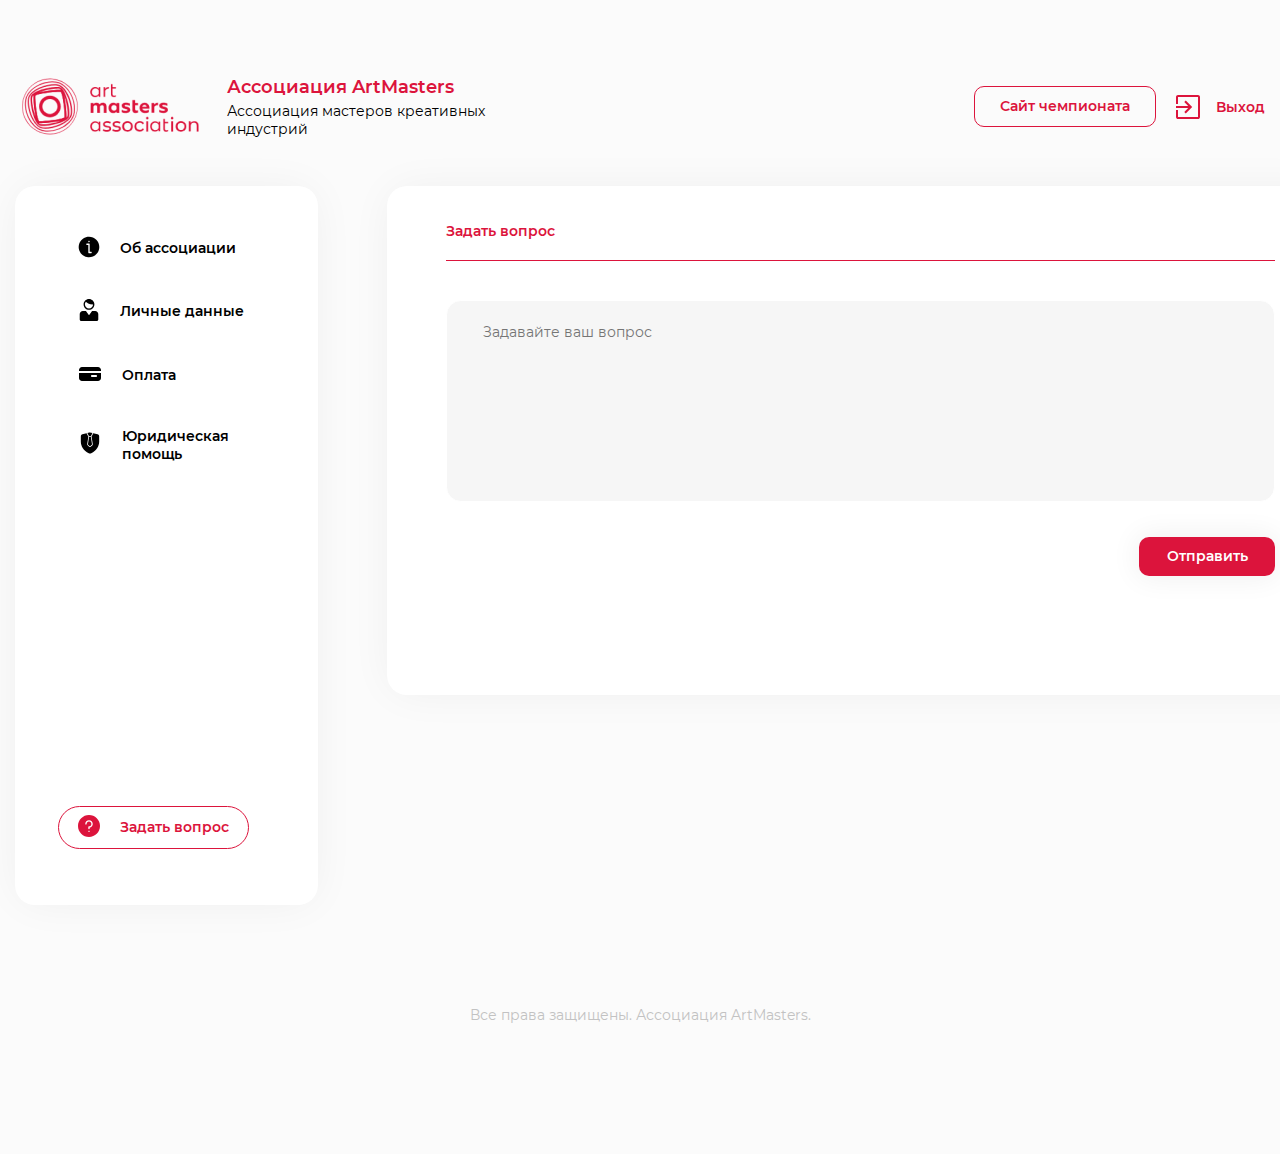
==== feedback.html @ f69dcb5d "init" ====
<!DOCTYPE html>
<html lang="en">

<head>
    <meta charset="UTF-8">
    <meta name="viewport" content="width=device-width, initial-scale=1.0">
    <title>Ассоциация ArtMasters | Задать вопрос</title>
    <link rel="stylesheet" href="./styles/style.css">
</head>

<body>
    <header class="header">
        <div class="wrapper header__wrapper">
            <img src="./assets/img/logo.png" alt="
                    Ассоциация ArtMasters" class="logo header__logo">
            <div class="header__right-group">
                <hgroup class="hgroup">
                    <h1 class="hgroup__heading">
                        Ассоциация ArtMasters
                    </h1>
                    <h2 class="hgroup__subheading">
                        Ассоциация мастеров креативных индустрий
                    </h2>
                </hgroup>
                <a href="#" class="link-btn header__link-btn">
                    Сайт чемпионата
                </a>
                <div class="header__sign-out-link">
                    <svg width="32" height="32" viewBox="0 0 32 32" fill="none" xmlns="http://www.w3.org/2000/svg">
                        <path
                            d="M6 28.0003C5.46667 28.0003 5 27.8003 4.6 27.4003C4.2 27.0003 4 26.5336 4 26.0003V19.0003H6V26.0003H26V5.93359H6V13.0003H4V5.93359C4 5.40026 4.2 4.93359 4.6 4.53359C5 4.13359 5.46667 3.93359 6 3.93359H26C26.5333 3.93359 27 4.13359 27.4 4.53359C27.8 4.93359 28 5.40026 28 5.93359V26.0003C28 26.5336 27.8 27.0003 27.4 27.4003C27 27.8003 26.5333 28.0003 26 28.0003H6ZM13.7667 22.4336L12.2667 20.9336L16.2 17.0003H4V15.0003H16.2L12.2667 11.0669L13.7667 9.56693L20.2 16.0003L13.7667 22.4336Z"
                            fill="#DC143C" />
                    </svg>
                    <a href="#" class="header__link">
                        Выход
                    </a>
                </div>
            </div>
        </div>
    </header>
    <main class="main">
        <div class="wrapper main__wrapper">
            <section class="sidebar">
                <nav class="sidebar__nav">
                    <ul class="sidebar__nav-list">
                        <li class="sidebar__nav-list-item">
                            <div class="sidebar__nav-list-item-icon">
                                <svg width="22" height="22" viewBox="0 0 22 22" fill="none"
                                    xmlns="http://www.w3.org/2000/svg">
                                    <g clip-path="url(#clip0_0_74)">
                                        <path
                                            d="M11 0.6875C8.96038 0.6875 6.96656 1.29232 5.27068 2.42547C3.5748 3.55862 2.25302 5.16921 1.47249 7.05358C0.691965 8.93794 0.487743 11.0114 0.885653 13.0119C1.28356 15.0123 2.26573 16.8498 3.70796 18.292C5.15019 19.7343 6.9877 20.7164 8.98813 21.1143C10.9886 21.5123 13.0621 21.308 14.9464 20.5275C16.8308 19.747 18.4414 18.4252 19.5745 16.7293C20.7077 15.0334 21.3125 13.0396 21.3125 11C21.3094 8.2659 20.2219 5.64468 18.2886 3.71138C16.3553 1.77808 13.7341 0.690593 11 0.6875ZM11 4.8125C11.136 4.8125 11.2689 4.85282 11.382 4.92836C11.495 5.00391 11.5831 5.11128 11.6352 5.23691C11.6872 5.36253 11.7008 5.50076 11.6743 5.63412C11.6478 5.76749 11.5823 5.88999 11.4861 5.98614C11.39 6.08228 11.2675 6.14776 11.1341 6.17429C11.0008 6.20082 10.8625 6.1872 10.7369 6.13517C10.6113 6.08313 10.5039 5.99501 10.4284 5.88195C10.3528 5.7689 10.3125 5.63597 10.3125 5.5C10.3125 5.31766 10.3849 5.1428 10.5139 5.01386C10.6428 4.88493 10.8177 4.8125 11 4.8125ZM13.0625 17.1875H11C10.8177 17.1875 10.6428 17.1151 10.5139 16.9861C10.3849 16.8572 10.3125 16.6823 10.3125 16.5V8.9375H8.9375C8.75516 8.9375 8.5803 8.86507 8.45136 8.73614C8.32243 8.6072 8.25 8.43234 8.25 8.25C8.25 8.06766 8.32243 7.8928 8.45136 7.76386C8.5803 7.63493 8.75516 7.5625 8.9375 7.5625H11C11.1823 7.5625 11.3572 7.63493 11.4861 7.76386C11.6151 7.8928 11.6875 8.06766 11.6875 8.25V15.8125H13.0625C13.2448 15.8125 13.4197 15.8849 13.5486 16.0139C13.6776 16.1428 13.75 16.3177 13.75 16.5C13.75 16.6823 13.6776 16.8572 13.5486 16.9861C13.4197 17.1151 13.2448 17.1875 13.0625 17.1875Z"
                                            fill="black" />
                                    </g>
                                    <defs>
                                        <clipPath id="clip0_0_74">
                                            <rect width="22" height="22" fill="white" />
                                        </clipPath>
                                    </defs>
                                </svg>

                            </div>
                            <a href="#" class="sidebar__nav-link ">
                                Об ассоциации
                            </a>
                        </li>
                        <li class="sidebar__nav-list-item ">
                            <div class="sidebar__nav-list-item-icon">
                                <svg width="22" height="22" viewBox="0 0 22 22" fill="none"
                                    xmlns="http://www.w3.org/2000/svg">
                                    <g clip-path="url(#clip0_0_69)">
                                        <path
                                            d="M16.4058 5.40579C16.4058 2.42047 13.9879 0 11 0C8.01468 0 5.59421 2.42047 5.59421 5.40579C5.59421 8.39115 8.01468 10.8116 11 10.8116C13.988 10.8116 16.4058 8.39115 16.4058 5.40579ZM6.94559 5.52274C6.94559 5.52274 6.78969 3.98936 7.89421 2.81983C8.6716 3.59909 11 5.52274 15.0544 5.52274C15.0544 7.75853 13.2357 9.57715 11 9.57715C8.76433 9.57715 6.94559 7.75841 6.94559 5.52274Z"
                                            fill="black" />
                                        <path
                                            d="M1.72177 14.97V17.361V20.4537C1.72177 21.3085 2.41493 22 3.26811 22H18.7319C19.5867 22 20.2782 21.3084 20.2782 20.4537V17.361V14.97C20.2782 13.262 18.8949 11.8773 17.1855 11.8773H14.4437C14.2499 11.8773 14.0057 12.008 13.8983 12.1692L11.1948 15.9905C11.0873 16.1518 10.913 16.1518 10.8055 15.9905L8.10194 12.1691C7.99446 12.0078 7.75024 11.8771 7.55646 11.8771H4.81449C3.10801 11.8771 1.72177 13.262 1.72177 14.97Z"
                                            fill="black" />
                                    </g>
                                    <defs>
                                        <clipPath id="clip0_0_69">
                                            <rect width="22" height="22" fill="white" />
                                        </clipPath>
                                    </defs>
                                </svg>

                            </div>
                            <a href="#" class="sidebar__nav-link sidebar__nav-link--active ">
                                Личные данные
                            </a>
                        </li>
                        <li class="sidebar__nav-list-item">
                            <div class="sidebar__nav-list-item-icon">
                                <svg width="24" height="24" viewBox="0 0 24 24" fill="none"
                                    xmlns="http://www.w3.org/2000/svg">
                                    <path
                                        d="M23 9V8C23 7.20435 22.6839 6.44129 22.1213 5.87868C21.5587 5.31607 20.7956 5 20 5H4C3.20435 5 2.44129 5.31607 1.87868 5.87868C1.31607 6.44129 1 7.20435 1 8V9H23Z"
                                        fill="black" />
                                    <path
                                        d="M1 11V16C1 16.7956 1.31607 17.5587 1.87868 18.1213C2.44129 18.6839 3.20435 19 4 19H20C20.7956 19 21.5587 18.6839 22.1213 18.1213C22.6839 17.5587 23 16.7956 23 16V11H1ZM18 15H14C13.7348 15 13.4804 14.8946 13.2929 14.7071C13.1054 14.5196 13 14.2652 13 14C13 13.7348 13.1054 13.4804 13.2929 13.2929C13.4804 13.1054 13.7348 13 14 13H18C18.2652 13 18.5196 13.1054 18.7071 13.2929C18.8946 13.4804 19 13.7348 19 14C19 14.2652 18.8946 14.5196 18.7071 14.7071C18.5196 14.8946 18.2652 15 18 15Z"
                                        fill="black" />
                                </svg>

                            </div>
                            <a href="#" class="sidebar__nav-link ">
                                Оплата
                            </a>
                        </li>
                        <li class="sidebar__nav-list-item">
                            <div class="sidebar__nav-list-item-icon">
                                <svg width="24" height="24" viewBox="0 0 24 24" fill="none"
                                    xmlns="http://www.w3.org/2000/svg">
                                    <path
                                        d="M19.5637 3.31131L15.2362 2.21631C15.0289 2.63426 13.7919 5.07745 13.5525 5.55384L14.7525 13.0576C14.7918 13.3057 14.7681 13.5597 14.6836 13.7963C14.5991 14.0328 14.4564 14.2443 14.2687 14.4113L12.675 15.8326C12.4624 16.0213 12.1865 16.1231 11.9023 16.1175C11.618 16.1119 11.3463 15.9995 11.1412 15.8026L9.645 14.3476C9.47297 14.1801 9.34341 13.974 9.26709 13.7463C9.19078 13.5187 9.16992 13.2761 9.20625 13.0388L10.3762 5.55381C10.122 5.08633 8.82207 2.68756 8.59125 2.26131L4.43625 3.31131C3.97431 3.42747 3.5644 3.69461 3.27159 4.0703C2.97877 4.446 2.81984 4.90873 2.82 5.38506V10.8488C2.87552 15.3516 5.60802 19.8775 10.7549 22.2414C11.1478 22.412 11.5716 22.5001 11.9999 22.5001C12.4283 22.5 12.8521 22.412 13.245 22.2413C18.3922 19.8788 21.1259 15.3511 21.1801 10.8489L21.18 5.38506C21.1802 4.90873 21.0212 4.446 20.7284 4.0703C20.4356 3.69461 20.0257 3.42747 19.5637 3.31131Z"
                                        fill="black" />
                                    <path
                                        d="M10.9913 5.11503H12.9338C13.1886 4.61018 14.2586 2.49074 14.49 2.02878C13.5574 1.82296 12.1644 1.28021 11.2125 1.59758L9.345 2.07003C9.58484 2.51742 10.7262 4.62565 10.9913 5.11503Z"
                                        fill="black" />
                                    <path
                                        d="M9.94875 13.1551C9.93055 13.2733 9.94078 13.3941 9.97861 13.5076C10.0164 13.6211 10.0808 13.7239 10.1662 13.8076L11.6662 15.2626C11.7338 15.3291 11.8242 15.3674 11.919 15.3694C12.0138 15.3715 12.1058 15.3373 12.1762 15.2738L13.77 13.8526C13.8642 13.769 13.9357 13.6629 13.9777 13.5442C14.0196 13.4254 14.0308 13.298 14.01 13.1738L12.8475 5.86505H11.0887L9.94875 13.1551Z"
                                        fill="black" />
                                </svg>

                            </div>
                            <a href="#" class="sidebar__nav-link ">
                                Юридическая помощь
                            </a>
                        </li>
                        <li class="sidebar__nav-list-item sidebar__nav-list-item--active">
                            <div class="sidebar__nav-list-item-icon">
                                <svg width="22" height="22" viewBox="0 0 22 22" fill="none"
                                    xmlns="http://www.w3.org/2000/svg">
                                    <g clip-path="url(#clip0_0_6)">
                                        <path
                                            d="M18.7846 3.22864C16.709 1.14949 13.9469 0.00309718 10.9992 0.000244141C4.93951 0.000244141 0.00517266 4.92941 1.51934e-06 10.9889C-0.00285153 13.9274 1.1389 16.6907 3.21413 18.7706C5.29008 20.8492 8.04131 21.9997 10.9796 21.9997H11.0051V21.9986C17.0213 21.9986 21.9955 17.0684 22 11.0092C22.0029 8.07097 20.8595 5.30798 18.7846 3.22864ZM11.488 16.8118C11.3615 16.9395 11.1848 17.0126 11.0033 17.0126C10.8211 17.0122 10.6438 16.9388 10.516 16.8093C10.389 16.6834 10.3161 16.5065 10.3163 16.3245C10.3166 16.1429 10.3904 15.965 10.5183 15.8375C10.6456 15.7105 10.8332 15.6374 11.0051 15.6374C11.1861 15.6374 11.363 15.7109 11.4892 15.8382C11.6183 15.9684 11.6923 16.1465 11.692 16.3255C11.6918 16.5053 11.6174 16.6823 11.488 16.8118ZM11.8189 12.6012C11.7405 12.6185 11.6843 12.6881 11.6841 12.7685L11.6832 13.5763C11.6829 13.9547 11.3749 14.2631 10.9951 14.2631C10.6156 14.2628 10.3081 13.9538 10.3084 13.575L10.31 12.0164C10.3104 11.6382 10.6183 11.3441 10.9972 11.3441H11.0003C12.3148 11.3441 13.3852 10.26 13.3867 8.94543C13.3872 8.30849 13.1399 7.70239 12.6895 7.25036C12.2374 6.79869 11.6388 6.54655 11.0006 6.54584C9.68591 6.54584 8.61513 7.61377 8.6137 8.9292C8.61334 9.30777 8.30503 9.61482 7.9254 9.61482C7.74174 9.61482 7.56895 9.54243 7.43949 9.41226C7.3095 9.28244 7.23853 9.10966 7.23871 8.92617C7.24067 6.85361 8.92807 5.16711 11.0033 5.16711C13.0776 5.16925 14.7633 6.85825 14.7613 8.93223C14.7599 10.6785 13.5229 12.2216 11.8189 12.6012Z"
                                            fill="#DC143C" />
                                    </g>
                                    <defs>
                                        <clipPath id="clip0_0_6">
                                            <rect width="22" height="22" fill="white" />
                                        </clipPath>
                                    </defs>
                                </svg>

                            </div>
                            <a href="#" class="sidebar__nav-link ">
                                Задать вопрос
                            </a>
                        </li>
                    </ul>




                </nav>
            </section>
            <section class="feedback-section">
                <div class="container">
                    <div class="container__header">
                        <h3 class="container__header-heading">
                            Задать вопрос
                        </h3>
                    </div>
                    <div class="container__main">
                        <form action="" class="help-section__form">
                            <fieldset class="help-section__form-fieldset">
                                <textarea required name="answer" placeholder="Задавайте ваш вопрос"
                                    class="help-section__form-textarea"></textarea>
                            </fieldset>
                            <button type="submit" class="btn help-section__form-submit-btn">
                                Отправить
                            </button>
                        </form>

                    </div>
                </div>
            </section>
        </div>
    </main>
    <footer class="footer">
        <div class="wrapper footer__wrapper">
            <p class="footer__copyrights">
                Все права защищены. Ассоциация ArtMasters.
            </p>
        </div>
    </footer>
</body>

</html>
---- styles/style.css ----
/* http://meyerweb.com/eric/tools/css/reset/ 
   v2.0 | 20110126
   License: none (public domain)
*/
@import url("../assets/fonts/Montserrat/stylesheet.css");
html,
body,
div,
span,
applet,
object,
iframe,
h1,
h2,
h3,
h4,
h5,
h6,
p,
blockquote,
pre,
a,
abbr,
acronym,
address,
big,
cite,
code,
del,
dfn,
em,
img,
ins,
kbd,
q,
s,
samp,
small,
strike,
strong,
sub,
sup,
tt,
var,
b,
u,
i,
center,
dl,
dt,
dd,
ol,
ul,
li,
fieldset,
form,
label,
legend,
table,
caption,
tbody,
tfoot,
thead,
tr,
th,
td,
article,
aside,
canvas,
details,
embed,
figure,
figcaption,
footer,
header,
hgroup,
menu,
nav,
output,
ruby,
section,
summary,
time,
mark,
audio,
video {
  margin: 0;
  padding: 0;
  border: 0;
  font-size: 100%;
  font: inherit;
  vertical-align: baseline;
}

/* HTML5 display-role reset for older browsers */
article,
aside,
details,
figcaption,
figure,
footer,
header,
hgroup,
menu,
nav,
section {
  display: block;
}

body {
  line-height: 1;
}

ol,
ul {
  list-style: none;
}

blockquote,
q {
  quotes: none;
}

blockquote:before,
blockquote:after,
q:before,
q:after {
  content: "";
  content: none;
}

table {
  border-collapse: collapse;
  border-spacing: 0;
}

a {
  text-decoration: none;
  color: inherit;
}

* {
  box-sizing: border-box;
}

body {
  font-family: "Montserrat", sans-serif;
  background: #fbfbfb;
}

.hgroup {
  width: 100%;
  max-width: 336px;
  display: flex;
  flex-direction: column;
  align-items: flex-start;
  justify-content: start;
}
.hgroup__heading {
  width: 100%;
  margin-bottom: 4px;
  color: #dc143c;
  font-family: "Montserrat", sans-serif;
  font-size: 18px;
  font-style: normal;
  font-weight: 600;
  line-height: normal;
}
.hgroup__subheading {
  width: 100%;
  color: #000;
  font-family: "Montserrat", sans-serif;
  font-size: 14px;
  font-style: normal;
  font-weight: 400;
  line-height: normal;
}

.wrapper {
  width: 100%;
  height: 100%;
  max-width: 1469px;
  padding: 0px 15px;
  margin: 0 auto;
}

.login-header {
  width: 100%;
  margin-top: 85px;
  margin-bottom: 62.14px;
}
.login-header__wrapper {
  max-width: 822px;
  padding-left: 29px;
  padding-right: 140px;
  display: flex;
  align-items: center;
  justify-content: space-between;
}

.logo {
  width: 189.536px;
  height: 71.857px;
}

.login-section__wrapper {
  max-width: 852px;
}
.login-section__wrapper--request {
  height: 100vh;
  display: grid;
  place-items: center;
}
.login-section__text {
  width: 100%;
  margin-bottom: 46px;
  color: #000;
  font-family: "Montserrat", sans-serif;
  font-size: 14px;
  font-style: normal;
  font-weight: 600;
  line-height: normal;
}
.login-section__container {
  width: 100%;
  padding: 54px 93px;
  border-radius: 20px;
  background: #fff;
  box-shadow: 0px 0px 45px -5px rgba(0, 0, 0, 0.06);
}
.login-section__header {
  width: 100%;
  padding-bottom: 22px;
  border-bottom: 1px solid #dc143c;
}
.login-section__heading {
  color: #dc143c;
  font-family: "Montserrat", sans-serif;
  font-size: 14px;
  font-style: normal;
  font-weight: 600;
  line-height: normal;
}
.login-section__main {
  padding-top: 53px;
}
.login-section__main--request {
  padding-top: 22px;
}
.login-section__form-fieldset {
  margin: 0 auto;
  display: flex;
  align-items: flex-start;
  justify-content: end;
  padding-right: 68px;
}
.login-section__form-fieldset:not(:last-child) {
  margin-bottom: 23px;
}
.login-section__form-label {
  margin-right: 13px;
  margin-top: 10px;
  color: #000;
  text-align: right;
  font-family: "Montserrat", sans-serif;
  font-size: 14px;
  font-style: normal;
  font-weight: 600;
  line-height: normal;
}
.login-section__form-col {
  width: 100%;
  max-width: 381px;
  display: flex;
  flex-direction: column;
  align-items: flex-start;
  justify-content: start;
}
.login-section__form-input {
  width: 100%;
  max-width: 381px;
}
.login-section__form-input-text {
  margin-left: 39px;
  margin-top: 8px;
  color: #515151;
  font-family: "Montserrat", sans-serif;
  font-size: 10px;
  font-style: normal;
  font-weight: 400;
  line-height: normal;
}
.login-section__row {
  display: flex;
  align-items: center;
  justify-content: center;
  gap: 43px;
}
.login-section__link {
  color: #dc143c;
  font-family: "Montserrat", sans-serif;
  font-size: 14px;
  font-style: normal;
  font-weight: 600;
  line-height: normal;
  position: relative;
}
.login-section__link:hover::after {
  max-width: 100%;
}
.login-section__link:focus {
  outline: none;
}
.login-section__link:focus::after {
  max-width: 100%;
}
.login-section__link::after {
  content: "";
  transition: 0.23s;
  width: 100%;
  height: 1.5px;
  background-color: #dc143c;
  position: absolute;
  left: 0;
  bottom: -2.5px;
  max-width: 0%;
}
.input {
  width: 100%;
  padding: 10px 39px 11px;
  border-radius: 10px;
  border: 1px solid #fff;
  background: #f6f6f6;
  color: #515151;
  font-family: "Montserrat", sans-serif;
  font-size: 14px;
  font-style: normal;
  font-weight: 600;
  line-height: normal;
  transition: 0.23s;
  outline: 1px solid transparent;
}
.input:focus {
  outline: 1px solid #dc143c;
}
.input::-moz-placeholder {
  color: rgba(81, 81, 81, 0.45);
}
.input::placeholder {
  color: rgba(81, 81, 81, 0.45);
}

.btn {
  padding: 10px 27px 11px 28px;
  border-radius: 10px;
  background: #dc143c;
  color: #fff;
  font-family: "Montserrat", sans-serif;
  font-size: 14px;
  font-style: normal;
  font-weight: 600;
  border: none;
  cursor: pointer;
  transition: 0.23s;
  line-height: normal;
  box-shadow: 0px 0px 28px 3px rgba(0, 0, 0, 0.06);
}
.btn:active {
  transform: translateY(2px);
}
.btn:focus, .btn:hover {
  background-color: transparent;
  outline: 1px solid #dc143c;
  color: #dc143c;
}

.login-footer {
  width: 100%;
  margin-top: 134px;
}
.login-footer__wrapper {
  max-width: 390px;
  text-align: center;
  padding-top: 14px;
  border-top: 1px solid #c2c2c2;
}
.login-footer__text {
  color: #c2c2c2;
  font-family: Montserrat;
  font-size: 14px;
  font-style: normal;
  font-weight: 400;
  line-height: normal;
}

.header {
  width: 100%;
  margin-top: 71px;
}
.header__wrapper {
  max-width: 1469px;
  padding: 0px 15px;
  display: flex;
  align-items: center;
}
.header__right-group {
  width: 100%;
  max-width: 1038px;
  gap: 16px;
  margin-left: auto;
  display: flex;
  align-items: center;
}
.header__right-group .hgroup {
  margin-right: auto;
}
.header__link {
  color: #dc143c;
  position: relative;
  font-family: "Montserrat", sans-serif;
  font-size: 14px;
  font-style: normal;
  font-weight: 600;
  line-height: normal;
}
.header__link:hover::after {
  max-width: 100%;
}
.header__link:focus {
  outline: none;
}
.header__link:focus::after {
  max-width: 100%;
}
.header__link::after {
  content: "";
  transition: 0.23s;
  width: 100%;
  height: 2px;
  background-color: #dc143c;
  position: absolute;
  left: 0;
  bottom: -2.5px;
  max-width: 0%;
}
.header__sign-out-link {
  display: flex;
  align-items: center;
  gap: 12px;
}

.link-btn {
  padding: 10px 25px 11px 25px;
  border-radius: 10px;
  border: 1px solid #dc143c;
  background: #fbfbfb;
  color: #dc143c;
  text-align: center;
  font-family: "Montserrat", sans-serif;
  font-size: 14px;
  font-style: normal;
  font-weight: 600;
  line-height: normal;
  cursor: pointer;
  transition: 0.23s;
}
.link-btn:active {
  transform: translateY(2px);
}
.link-btn:hover {
  background-color: #dc143c;
  color: #fff;
}

.main {
  margin-top: 43.14px;
}
.main__wrapper {
  display: grid;
  gap: 69px;
  grid-template-columns: 24.23% 75.77%;
}

.sidebar {
  width: 100%;
  height: 719px;
  padding: 41px 43px 56px;
  border-radius: 20px;
  background: #fff;
  box-shadow: 0px 0px 45px -5px rgba(0, 0, 0, 0.06);
}
.sidebar__nav {
  height: 100%;
}
.sidebar__nav-list {
  display: flex;
  flex-direction: column;
  align-items: flex-start;
  justify-content: start;
  gap: 20px;
  height: 100%;
}
.sidebar__nav-list-item {
  padding: 8px 19px;
  display: flex;
  align-items: center;
  gap: 20px;
  border-radius: 30px;
  border: 1px solid transparent;
  transition: 0.23s;
}
.sidebar__nav-list-item:last-child {
  margin-top: auto;
}
.sidebar__nav-list-item:hover {
  border: 1px solid rgba(220, 20, 60, 0.3);
}
.sidebar__nav-list-item:hover a {
  color: #dc143c;
}
.sidebar__nav-list-item--active:hover {
  border: 1px solid #dc143c;
}
.sidebar__nav-list-item--active {
  border: 1px solid #dc143c;
}
.sidebar__nav-list-item--active svg,
.sidebar__nav-list-item--active path {
  fill: #dc143c;
}
.sidebar__nav-list-item--active a {
  color: #dc143c;
}
.sidebar__nav-link {
  color: #000;
  font-family: "Montserrat", sans-serif;
  font-size: 14px;
  font-style: normal;
  font-weight: 600;
  line-height: normal;
  transition: 0.23s;
}

.data-section__form-fieldset {
  width: 100%;
  display: flex;
  align-items: center;
  justify-content: end;
  gap: 36px;
}
.data-section__form-fieldset--gapped {
  gap: 73px;
}
.data-section__form-fieldset:not(:last-child) {
  margin-bottom: 14px;
}
.data-section__form-label {
  color: #000;
  font-family: "Montserrat", sans-serif;
  font-size: 14px;
  font-style: normal;
  font-weight: 600;
  line-height: normal;
}
.data-section__id {
  margin-right: 265px;
  color: #000;
  font-family: "Montserrat", sans-serif;
  font-size: 14px;
  font-style: normal;
  font-weight: 600;
  line-height: normal;
}
.data-section__form-group {
  margin-top: 66px;
}
.data-section__form-input {
  width: 100%;
  max-width: 355px;
}
.data-section__form-group-heading {
  width: -moz-fit-content;
  width: fit-content;
  margin-left: auto;
  margin-right: 198px;
  margin-bottom: 21px;
  color: #000;
  font-family: "Montserrat", sans-serif;
  font-size: 14px;
  font-style: normal;
  font-weight: 600;
  line-height: normal;
}
.data-section__form-footer {
  margin-top: 44px;
}
.data-section__form-row {
  max-width: 355px;
  margin-left: auto;
  display: flex;
  align-items: flex-start;
  gap: 19px;
  color: #000;
  font-family: "Montserrat", sans-serif;
  font-size: 14px;
  font-style: normal;
  font-weight: 400;
  line-height: normal;
  cursor: pointer;
}
.data-section__form-row:not(:last-child) {
  margin-bottom: 16px;
}
.data-section__form-checkbox {
  width: 20px;
  height: 20px;
  flex-shrink: 0;
  border-radius: 2px;
  border: 1px solid #dc143c;
  box-shadow: 0px 0px 28px 3px rgba(0, 0, 0, 0.06);
  transition: 0.23s;
  background-repeat: no-repeat;
  background-position: center;
  background-size: contain;
}
.data-section__form-checkbox-input {
  display: none;
}
.data-section__form-checkbox-input:checked + .data-section__form-checkbox {
  background-image: url("../assets/svg/check.svg");
}
.data-section__form-submit-btn {
  border-radius: 30px;
  margin-left: auto;
  display: block;
}

.container {
  width: 100%;
  border-radius: 20px;
  background: #fff;
  padding: 36px 59px;
  box-shadow: 0px 0px 45px -5px rgba(0, 0, 0, 0.06);
}
.container__header {
  width: 100%;
  border-bottom: 1px solid #dc143c;
  padding-bottom: 20px;
}
.container__header-heading {
  color: #dc143c;
  font-family: "Montserrat", sans-serif;
  font-size: 14px;
  font-style: normal;
  font-weight: 600;
  line-height: normal;
}
.container__main {
  max-width: 508px;
  margin: 0 auto;
  margin-top: 76px;
}

.footer {
  width: 100%;
  margin-top: 101px;
  margin-bottom: 130px;
}
.footer__wrapper {
  text-align: center;
}
.footer__copyrights {
  color: #c2c2c2;
  font-family: "Montserrat", sans-serif;
  font-size: 14px;
  font-style: normal;
  font-weight: 400;
  line-height: normal;
}

.help-section .container {
  padding-bottom: 96px;
}
.help-section .container__main {
  width: 100%;
  max-width: unset;
  margin-top: 41px;
}
.help-section__form {
  width: 100%;
}
.help-section__form-fieldset {
  width: 100%;
}
.help-section__form-textarea {
  margin-top: 28px;
  margin-bottom: 43px;
  resize: none;
  width: 100%;
  min-height: 202px;
  border-radius: 15px;
  border: 1px solid #fff;
  background: #f6f6f6;
  padding: 22px 36px;
  color: #515151;
  font-family: "Montserrat", sans-serif;
  font-size: 14px;
  font-style: normal;
  font-weight: 400;
  line-height: normal;
  outline: 1px solid transparent;
  transition: 0.23s;
}
.help-section__form-textarea:focus {
  outline: 1px solid #dc143c;
}
.help-section__form-radio-group {
  width: 100%;
  display: flex;
  align-items: center;
  gap: 60px;
}
.help-section__form-radio-label {
  display: flex;
  align-items: center;
  gap: 14px;
  color: #000;
  font-family: "Montserrat", sans-serif;
  font-size: 14px;
  font-style: normal;
  font-weight: 400;
  line-height: normal;
  cursor: pointer;
}
.help-section__form-radio-input {
  display: none;
}
.help-section__form-radio-input:checked + .help-section__form-radio::after {
  opacity: 1;
  visibility: visible;
}
.help-section__form-radio {
  width: 16px;
  height: 16px;
  border-radius: 50%;
  flex-shrink: 0;
  position: relative;
  border: 1px solid #dc143c;
}
.help-section__form-radio::after {
  position: absolute;
  left: 2px;
  top: 2px;
  content: "";
  width: 10px;
  height: 10px;
  background-color: #dc143c;
  border-radius: 50%;
  opacity: 0;
  visibility: hidden;
  transition: 0.23s;
}
.help-section__form-submit-btn {
  margin: 0 auto;
  margin-top: 52px;
  display: block;
}

.container__subheading {
  margin-bottom: 28px;
  color: #000;
  font-family: "Montserrat", sans-serif;
  font-size: 14px;
  font-style: normal;
  font-weight: 600;
  line-height: normal;
}
.container__text {
  width: 100%;
  color: #000;
  font-family: "Montserrat", sans-serif;
  font-size: 14px;
  font-style: normal;
  font-weight: 400;
  line-height: normal;
}

.feedback-section .container__main,
.payment-section .container__main {
  max-width: unset;
  margin-top: 39px;
  padding-bottom: 83px;
}
.feedback-section .help-section__form-textarea,
.payment-section .help-section__form-textarea {
  margin-top: 0;
  margin-bottom: 0;
}
.feedback-section .help-section__form-submit-btn,
.payment-section .help-section__form-submit-btn {
  margin: 0;
  margin-left: auto;
  margin-top: 32px;
}

.payment-section__form-label {
  display: flex;
  align-items: center;
  gap: 19px;
  cursor: pointer;
}
.payment-section__form {
  display: flex;
  align-items: center;
  justify-content: space-between;
}
.payment-section__form-checkbox-input {
  display: none;
}
.payment-section__form-checkbox-input:checked + .payment-section__form-checkbox {
  background-image: url("../assets/svg/check.svg");
}
.payment-section__form-checkbox {
  width: 20px;
  height: 20px;
  flex-shrink: 0;
  border-radius: 2px;
  border: 1px solid #dc143c;
  box-shadow: 0px 0px 28px 3px rgba(0, 0, 0, 0.06);
  transition: 0.23s;
  background-repeat: no-repeat;
  background-position: center;
  background-size: contain;
}
.payment-section__link {
  color: #dc143c;
}
.payment-section__price {
  margin-left: auto;
  margin-right: 41px;
  color: #dc143c;
  font-family: "Montserrat", sans-serif;
  font-size: 14px;
  font-style: normal;
  font-weight: 600;
  line-height: normal;
}
.container__point:not(:last-child) {
  margin-bottom: 46px;
}
.container__point .container__subheading {
  margin-bottom: 6px;
}
.container__list {
  margin-top: 36px;
  margin-bottom: 90px;
  margin-left: 26px;
  display: flex;
  flex-direction: column;
  align-items: flex-start;
  justify-content: start;
  gap: 14px;
}
.container__list-item {
  padding-left: 26px;
  background-repeat: no-repeat;
  background-position: left center;
  background-size: contain;
  background-image: url("../assets/svg/done.svg");
}
.container__list-item-text {
  color: #000;
  font-family: "Montserrat", sans-serif;
  font-size: 14px;
  font-style: normal;
  font-weight: 400;
  line-height: normal;
}/*# sourceMappingURL=style.css.map */
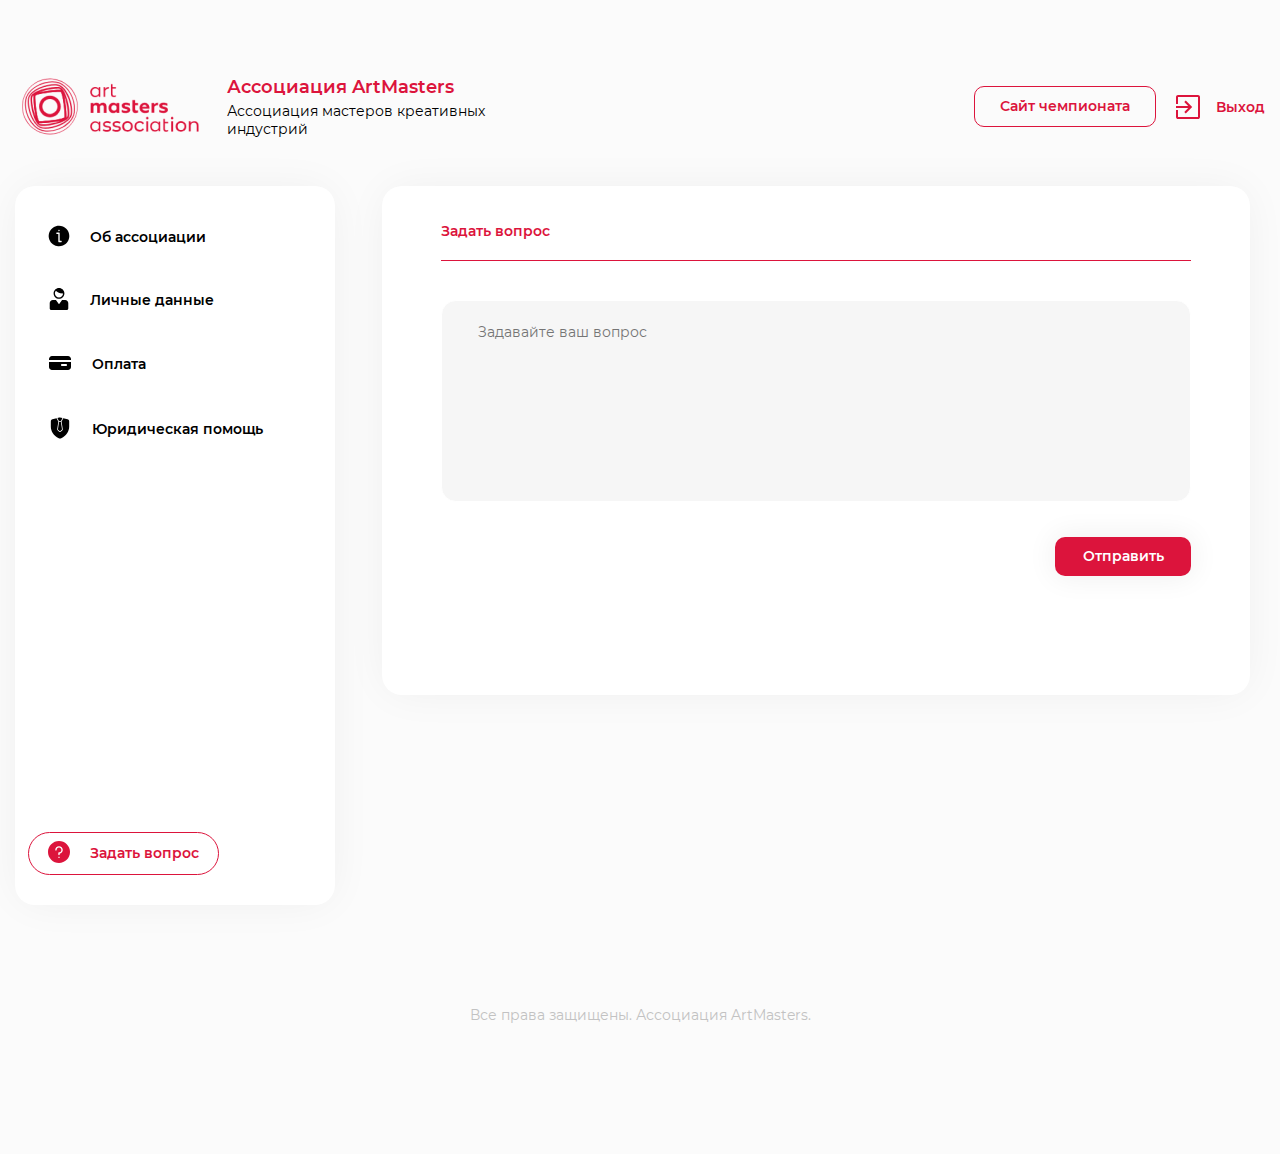
==== commit a7e71b3f: "added responsive" ====
--- a/feedback.html
+++ b/feedback.html
@@ -35,124 +35,143 @@
                         Выход
                     </a>
                 </div>
+                <svg class="ham hamRotate ham1" viewBox="0 0 100 100" width="80"
+                    onclick="this.classList.toggle('active')">
+                    <path class="line top"
+                        d="m 30,33 h 40 c 0,0 9.044436,-0.654587 9.044436,-8.508902 0,-7.854315 -8.024349,-11.958003 -14.89975,-10.85914 -6.875401,1.098863 -13.637059,4.171617 -13.637059,16.368042 v 40" />
+                    <path class="line middle" d="m 30,50 h 40" />
+                    <path class="line bottom"
+                        d="m 30,67 h 40 c 12.796276,0 15.357889,-11.717785 15.357889,-26.851538 0,-15.133752 -4.786586,-27.274118 -16.667516,-27.274118 -11.88093,0 -18.499247,6.994427 -18.435284,17.125656 l 0.252538,40" />
+                </svg>
             </div>
         </div>
     </header>
     <main class="main">
         <div class="wrapper main__wrapper">
-            <section class="sidebar">
-                <nav class="sidebar__nav">
-                    <ul class="sidebar__nav-list">
-                        <li class="sidebar__nav-list-item">
-                            <div class="sidebar__nav-list-item-icon">
-                                <svg width="22" height="22" viewBox="0 0 22 22" fill="none"
-                                    xmlns="http://www.w3.org/2000/svg">
-                                    <g clip-path="url(#clip0_0_74)">
-                                        <path
-                                            d="M11 0.6875C8.96038 0.6875 6.96656 1.29232 5.27068 2.42547C3.5748 3.55862 2.25302 5.16921 1.47249 7.05358C0.691965 8.93794 0.487743 11.0114 0.885653 13.0119C1.28356 15.0123 2.26573 16.8498 3.70796 18.292C5.15019 19.7343 6.9877 20.7164 8.98813 21.1143C10.9886 21.5123 13.0621 21.308 14.9464 20.5275C16.8308 19.747 18.4414 18.4252 19.5745 16.7293C20.7077 15.0334 21.3125 13.0396 21.3125 11C21.3094 8.2659 20.2219 5.64468 18.2886 3.71138C16.3553 1.77808 13.7341 0.690593 11 0.6875ZM11 4.8125C11.136 4.8125 11.2689 4.85282 11.382 4.92836C11.495 5.00391 11.5831 5.11128 11.6352 5.23691C11.6872 5.36253 11.7008 5.50076 11.6743 5.63412C11.6478 5.76749 11.5823 5.88999 11.4861 5.98614C11.39 6.08228 11.2675 6.14776 11.1341 6.17429C11.0008 6.20082 10.8625 6.1872 10.7369 6.13517C10.6113 6.08313 10.5039 5.99501 10.4284 5.88195C10.3528 5.7689 10.3125 5.63597 10.3125 5.5C10.3125 5.31766 10.3849 5.1428 10.5139 5.01386C10.6428 4.88493 10.8177 4.8125 11 4.8125ZM13.0625 17.1875H11C10.8177 17.1875 10.6428 17.1151 10.5139 16.9861C10.3849 16.8572 10.3125 16.6823 10.3125 16.5V8.9375H8.9375C8.75516 8.9375 8.5803 8.86507 8.45136 8.73614C8.32243 8.6072 8.25 8.43234 8.25 8.25C8.25 8.06766 8.32243 7.8928 8.45136 7.76386C8.5803 7.63493 8.75516 7.5625 8.9375 7.5625H11C11.1823 7.5625 11.3572 7.63493 11.4861 7.76386C11.6151 7.8928 11.6875 8.06766 11.6875 8.25V15.8125H13.0625C13.2448 15.8125 13.4197 15.8849 13.5486 16.0139C13.6776 16.1428 13.75 16.3177 13.75 16.5C13.75 16.6823 13.6776 16.8572 13.5486 16.9861C13.4197 17.1151 13.2448 17.1875 13.0625 17.1875Z"
-                                            fill="black" />
-                                    </g>
-                                    <defs>
-                                        <clipPath id="clip0_0_74">
-                                            <rect width="22" height="22" fill="white" />
-                                        </clipPath>
-                                    </defs>
-                                </svg>
-
-                            </div>
-                            <a href="#" class="sidebar__nav-link ">
-                                Об ассоциации
-                            </a>
-                        </li>
-                        <li class="sidebar__nav-list-item ">
-                            <div class="sidebar__nav-list-item-icon">
-                                <svg width="22" height="22" viewBox="0 0 22 22" fill="none"
-                                    xmlns="http://www.w3.org/2000/svg">
-                                    <g clip-path="url(#clip0_0_69)">
-                                        <path
-                                            d="M16.4058 5.40579C16.4058 2.42047 13.9879 0 11 0C8.01468 0 5.59421 2.42047 5.59421 5.40579C5.59421 8.39115 8.01468 10.8116 11 10.8116C13.988 10.8116 16.4058 8.39115 16.4058 5.40579ZM6.94559 5.52274C6.94559 5.52274 6.78969 3.98936 7.89421 2.81983C8.6716 3.59909 11 5.52274 15.0544 5.52274C15.0544 7.75853 13.2357 9.57715 11 9.57715C8.76433 9.57715 6.94559 7.75841 6.94559 5.52274Z"
-                                            fill="black" />
-                                        <path
-                                            d="M1.72177 14.97V17.361V20.4537C1.72177 21.3085 2.41493 22 3.26811 22H18.7319C19.5867 22 20.2782 21.3084 20.2782 20.4537V17.361V14.97C20.2782 13.262 18.8949 11.8773 17.1855 11.8773H14.4437C14.2499 11.8773 14.0057 12.008 13.8983 12.1692L11.1948 15.9905C11.0873 16.1518 10.913 16.1518 10.8055 15.9905L8.10194 12.1691C7.99446 12.0078 7.75024 11.8771 7.55646 11.8771H4.81449C3.10801 11.8771 1.72177 13.262 1.72177 14.97Z"
-                                            fill="black" />
-                                    </g>
-                                    <defs>
-                                        <clipPath id="clip0_0_69">
-                                            <rect width="22" height="22" fill="white" />
-                                        </clipPath>
-                                    </defs>
-                                </svg>
-
-                            </div>
-                            <a href="#" class="sidebar__nav-link sidebar__nav-link--active ">
-                                Личные данные
-                            </a>
-                        </li>
-                        <li class="sidebar__nav-list-item">
-                            <div class="sidebar__nav-list-item-icon">
-                                <svg width="24" height="24" viewBox="0 0 24 24" fill="none"
-                                    xmlns="http://www.w3.org/2000/svg">
-                                    <path
-                                        d="M23 9V8C23 7.20435 22.6839 6.44129 22.1213 5.87868C21.5587 5.31607 20.7956 5 20 5H4C3.20435 5 2.44129 5.31607 1.87868 5.87868C1.31607 6.44129 1 7.20435 1 8V9H23Z"
-                                        fill="black" />
-                                    <path
-                                        d="M1 11V16C1 16.7956 1.31607 17.5587 1.87868 18.1213C2.44129 18.6839 3.20435 19 4 19H20C20.7956 19 21.5587 18.6839 22.1213 18.1213C22.6839 17.5587 23 16.7956 23 16V11H1ZM18 15H14C13.7348 15 13.4804 14.8946 13.2929 14.7071C13.1054 14.5196 13 14.2652 13 14C13 13.7348 13.1054 13.4804 13.2929 13.2929C13.4804 13.1054 13.7348 13 14 13H18C18.2652 13 18.5196 13.1054 18.7071 13.2929C18.8946 13.4804 19 13.7348 19 14C19 14.2652 18.8946 14.5196 18.7071 14.7071C18.5196 14.8946 18.2652 15 18 15Z"
-                                        fill="black" />
-                                </svg>
-
-                            </div>
-                            <a href="#" class="sidebar__nav-link ">
-                                Оплата
-                            </a>
-                        </li>
-                        <li class="sidebar__nav-list-item">
-                            <div class="sidebar__nav-list-item-icon">
-                                <svg width="24" height="24" viewBox="0 0 24 24" fill="none"
-                                    xmlns="http://www.w3.org/2000/svg">
-                                    <path
-                                        d="M19.5637 3.31131L15.2362 2.21631C15.0289 2.63426 13.7919 5.07745 13.5525 5.55384L14.7525 13.0576C14.7918 13.3057 14.7681 13.5597 14.6836 13.7963C14.5991 14.0328 14.4564 14.2443 14.2687 14.4113L12.675 15.8326C12.4624 16.0213 12.1865 16.1231 11.9023 16.1175C11.618 16.1119 11.3463 15.9995 11.1412 15.8026L9.645 14.3476C9.47297 14.1801 9.34341 13.974 9.26709 13.7463C9.19078 13.5187 9.16992 13.2761 9.20625 13.0388L10.3762 5.55381C10.122 5.08633 8.82207 2.68756 8.59125 2.26131L4.43625 3.31131C3.97431 3.42747 3.5644 3.69461 3.27159 4.0703C2.97877 4.446 2.81984 4.90873 2.82 5.38506V10.8488C2.87552 15.3516 5.60802 19.8775 10.7549 22.2414C11.1478 22.412 11.5716 22.5001 11.9999 22.5001C12.4283 22.5 12.8521 22.412 13.245 22.2413C18.3922 19.8788 21.1259 15.3511 21.1801 10.8489L21.18 5.38506C21.1802 4.90873 21.0212 4.446 20.7284 4.0703C20.4356 3.69461 20.0257 3.42747 19.5637 3.31131Z"
-                                        fill="black" />
-                                    <path
-                                        d="M10.9913 5.11503H12.9338C13.1886 4.61018 14.2586 2.49074 14.49 2.02878C13.5574 1.82296 12.1644 1.28021 11.2125 1.59758L9.345 2.07003C9.58484 2.51742 10.7262 4.62565 10.9913 5.11503Z"
-                                        fill="black" />
-                                    <path
-                                        d="M9.94875 13.1551C9.93055 13.2733 9.94078 13.3941 9.97861 13.5076C10.0164 13.6211 10.0808 13.7239 10.1662 13.8076L11.6662 15.2626C11.7338 15.3291 11.8242 15.3674 11.919 15.3694C12.0138 15.3715 12.1058 15.3373 12.1762 15.2738L13.77 13.8526C13.8642 13.769 13.9357 13.6629 13.9777 13.5442C14.0196 13.4254 14.0308 13.298 14.01 13.1738L12.8475 5.86505H11.0887L9.94875 13.1551Z"
-                                        fill="black" />
-                                </svg>
-
-                            </div>
-                            <a href="#" class="sidebar__nav-link ">
-                                Юридическая помощь
-                            </a>
-                        </li>
-                        <li class="sidebar__nav-list-item sidebar__nav-list-item--active">
-                            <div class="sidebar__nav-list-item-icon">
-                                <svg width="22" height="22" viewBox="0 0 22 22" fill="none"
-                                    xmlns="http://www.w3.org/2000/svg">
-                                    <g clip-path="url(#clip0_0_6)">
-                                        <path
-                                            d="M18.7846 3.22864C16.709 1.14949 13.9469 0.00309718 10.9992 0.000244141C4.93951 0.000244141 0.00517266 4.92941 1.51934e-06 10.9889C-0.00285153 13.9274 1.1389 16.6907 3.21413 18.7706C5.29008 20.8492 8.04131 21.9997 10.9796 21.9997H11.0051V21.9986C17.0213 21.9986 21.9955 17.0684 22 11.0092C22.0029 8.07097 20.8595 5.30798 18.7846 3.22864ZM11.488 16.8118C11.3615 16.9395 11.1848 17.0126 11.0033 17.0126C10.8211 17.0122 10.6438 16.9388 10.516 16.8093C10.389 16.6834 10.3161 16.5065 10.3163 16.3245C10.3166 16.1429 10.3904 15.965 10.5183 15.8375C10.6456 15.7105 10.8332 15.6374 11.0051 15.6374C11.1861 15.6374 11.363 15.7109 11.4892 15.8382C11.6183 15.9684 11.6923 16.1465 11.692 16.3255C11.6918 16.5053 11.6174 16.6823 11.488 16.8118ZM11.8189 12.6012C11.7405 12.6185 11.6843 12.6881 11.6841 12.7685L11.6832 13.5763C11.6829 13.9547 11.3749 14.2631 10.9951 14.2631C10.6156 14.2628 10.3081 13.9538 10.3084 13.575L10.31 12.0164C10.3104 11.6382 10.6183 11.3441 10.9972 11.3441H11.0003C12.3148 11.3441 13.3852 10.26 13.3867 8.94543C13.3872 8.30849 13.1399 7.70239 12.6895 7.25036C12.2374 6.79869 11.6388 6.54655 11.0006 6.54584C9.68591 6.54584 8.61513 7.61377 8.6137 8.9292C8.61334 9.30777 8.30503 9.61482 7.9254 9.61482C7.74174 9.61482 7.56895 9.54243 7.43949 9.41226C7.3095 9.28244 7.23853 9.10966 7.23871 8.92617C7.24067 6.85361 8.92807 5.16711 11.0033 5.16711C13.0776 5.16925 14.7633 6.85825 14.7613 8.93223C14.7599 10.6785 13.5229 12.2216 11.8189 12.6012Z"
-                                            fill="#DC143C" />
-                                    </g>
-                                    <defs>
-                                        <clipPath id="clip0_0_6">
-                                            <rect width="22" height="22" fill="white" />
-                                        </clipPath>
-                                    </defs>
-                                </svg>
-
-                            </div>
-                            <a href="#" class="sidebar__nav-link ">
-                                Задать вопрос
-                            </a>
-                        </li>
-                    </ul>
-
-
-
-
-                </nav>
-            </section>
+            <div class="window">
+                <section class="sidebar">
+                    <nav class="sidebar__nav">
+                        <ul class="sidebar__nav-list">
+                            <li class="sidebar__nav-list-item">
+                                <div class="sidebar__nav-list-item-icon">
+                                    <svg width="22" height="22" viewBox="0 0 22 22" fill="none"
+                                        xmlns="http://www.w3.org/2000/svg">
+                                        <g clip-path="url(#clip0_0_74)">
+                                            <path
+                                                d="M11 0.6875C8.96038 0.6875 6.96656 1.29232 5.27068 2.42547C3.5748 3.55862 2.25302 5.16921 1.47249 7.05358C0.691965 8.93794 0.487743 11.0114 0.885653 13.0119C1.28356 15.0123 2.26573 16.8498 3.70796 18.292C5.15019 19.7343 6.9877 20.7164 8.98813 21.1143C10.9886 21.5123 13.0621 21.308 14.9464 20.5275C16.8308 19.747 18.4414 18.4252 19.5745 16.7293C20.7077 15.0334 21.3125 13.0396 21.3125 11C21.3094 8.2659 20.2219 5.64468 18.2886 3.71138C16.3553 1.77808 13.7341 0.690593 11 0.6875ZM11 4.8125C11.136 4.8125 11.2689 4.85282 11.382 4.92836C11.495 5.00391 11.5831 5.11128 11.6352 5.23691C11.6872 5.36253 11.7008 5.50076 11.6743 5.63412C11.6478 5.76749 11.5823 5.88999 11.4861 5.98614C11.39 6.08228 11.2675 6.14776 11.1341 6.17429C11.0008 6.20082 10.8625 6.1872 10.7369 6.13517C10.6113 6.08313 10.5039 5.99501 10.4284 5.88195C10.3528 5.7689 10.3125 5.63597 10.3125 5.5C10.3125 5.31766 10.3849 5.1428 10.5139 5.01386C10.6428 4.88493 10.8177 4.8125 11 4.8125ZM13.0625 17.1875H11C10.8177 17.1875 10.6428 17.1151 10.5139 16.9861C10.3849 16.8572 10.3125 16.6823 10.3125 16.5V8.9375H8.9375C8.75516 8.9375 8.5803 8.86507 8.45136 8.73614C8.32243 8.6072 8.25 8.43234 8.25 8.25C8.25 8.06766 8.32243 7.8928 8.45136 7.76386C8.5803 7.63493 8.75516 7.5625 8.9375 7.5625H11C11.1823 7.5625 11.3572 7.63493 11.4861 7.76386C11.6151 7.8928 11.6875 8.06766 11.6875 8.25V15.8125H13.0625C13.2448 15.8125 13.4197 15.8849 13.5486 16.0139C13.6776 16.1428 13.75 16.3177 13.75 16.5C13.75 16.6823 13.6776 16.8572 13.5486 16.9861C13.4197 17.1151 13.2448 17.1875 13.0625 17.1875Z"
+                                                fill="black" />
+                                        </g>
+                                        <defs>
+                                            <clipPath id="clip0_0_74">
+                                                <rect width="22" height="22" fill="white" />
+                                            </clipPath>
+                                        </defs>
+                                    </svg>
+
+                                </div>
+                                <a href="#" class="sidebar__nav-link ">
+                                    Об ассоциации
+                                </a>
+                            </li>
+                            <li class="sidebar__nav-list-item ">
+                                <div class="sidebar__nav-list-item-icon">
+                                    <svg width="22" height="22" viewBox="0 0 22 22" fill="none"
+                                        xmlns="http://www.w3.org/2000/svg">
+                                        <g clip-path="url(#clip0_0_69)">
+                                            <path
+                                                d="M16.4058 5.40579C16.4058 2.42047 13.9879 0 11 0C8.01468 0 5.59421 2.42047 5.59421 5.40579C5.59421 8.39115 8.01468 10.8116 11 10.8116C13.988 10.8116 16.4058 8.39115 16.4058 5.40579ZM6.94559 5.52274C6.94559 5.52274 6.78969 3.98936 7.89421 2.81983C8.6716 3.59909 11 5.52274 15.0544 5.52274C15.0544 7.75853 13.2357 9.57715 11 9.57715C8.76433 9.57715 6.94559 7.75841 6.94559 5.52274Z"
+                                                fill="black" />
+                                            <path
+                                                d="M1.72177 14.97V17.361V20.4537C1.72177 21.3085 2.41493 22 3.26811 22H18.7319C19.5867 22 20.2782 21.3084 20.2782 20.4537V17.361V14.97C20.2782 13.262 18.8949 11.8773 17.1855 11.8773H14.4437C14.2499 11.8773 14.0057 12.008 13.8983 12.1692L11.1948 15.9905C11.0873 16.1518 10.913 16.1518 10.8055 15.9905L8.10194 12.1691C7.99446 12.0078 7.75024 11.8771 7.55646 11.8771H4.81449C3.10801 11.8771 1.72177 13.262 1.72177 14.97Z"
+                                                fill="black" />
+                                        </g>
+                                        <defs>
+                                            <clipPath id="clip0_0_69">
+                                                <rect width="22" height="22" fill="white" />
+                                            </clipPath>
+                                        </defs>
+                                    </svg>
+
+                                </div>
+                                <a href="#" class="sidebar__nav-link sidebar__nav-link--active ">
+                                    Личные данные
+                                </a>
+                            </li>
+                            <li class="sidebar__nav-list-item">
+                                <div class="sidebar__nav-list-item-icon">
+                                    <svg width="24" height="24" viewBox="0 0 24 24" fill="none"
+                                        xmlns="http://www.w3.org/2000/svg">
+                                        <path
+                                            d="M23 9V8C23 7.20435 22.6839 6.44129 22.1213 5.87868C21.5587 5.31607 20.7956 5 20 5H4C3.20435 5 2.44129 5.31607 1.87868 5.87868C1.31607 6.44129 1 7.20435 1 8V9H23Z"
+                                            fill="black" />
+                                        <path
+                                            d="M1 11V16C1 16.7956 1.31607 17.5587 1.87868 18.1213C2.44129 18.6839 3.20435 19 4 19H20C20.7956 19 21.5587 18.6839 22.1213 18.1213C22.6839 17.5587 23 16.7956 23 16V11H1ZM18 15H14C13.7348 15 13.4804 14.8946 13.2929 14.7071C13.1054 14.5196 13 14.2652 13 14C13 13.7348 13.1054 13.4804 13.2929 13.2929C13.4804 13.1054 13.7348 13 14 13H18C18.2652 13 18.5196 13.1054 18.7071 13.2929C18.8946 13.4804 19 13.7348 19 14C19 14.2652 18.8946 14.5196 18.7071 14.7071C18.5196 14.8946 18.2652 15 18 15Z"
+                                            fill="black" />
+                                    </svg>
+
+                                </div>
+                                <a href="#" class="sidebar__nav-link ">
+                                    Оплата
+                                </a>
+                            </li>
+                            <li class="sidebar__nav-list-item">
+                                <div class="sidebar__nav-list-item-icon">
+                                    <svg width="24" height="24" viewBox="0 0 24 24" fill="none"
+                                        xmlns="http://www.w3.org/2000/svg">
+                                        <path
+                                            d="M19.5637 3.31131L15.2362 2.21631C15.0289 2.63426 13.7919 5.07745 13.5525 5.55384L14.7525 13.0576C14.7918 13.3057 14.7681 13.5597 14.6836 13.7963C14.5991 14.0328 14.4564 14.2443 14.2687 14.4113L12.675 15.8326C12.4624 16.0213 12.1865 16.1231 11.9023 16.1175C11.618 16.1119 11.3463 15.9995 11.1412 15.8026L9.645 14.3476C9.47297 14.1801 9.34341 13.974 9.26709 13.7463C9.19078 13.5187 9.16992 13.2761 9.20625 13.0388L10.3762 5.55381C10.122 5.08633 8.82207 2.68756 8.59125 2.26131L4.43625 3.31131C3.97431 3.42747 3.5644 3.69461 3.27159 4.0703C2.97877 4.446 2.81984 4.90873 2.82 5.38506V10.8488C2.87552 15.3516 5.60802 19.8775 10.7549 22.2414C11.1478 22.412 11.5716 22.5001 11.9999 22.5001C12.4283 22.5 12.8521 22.412 13.245 22.2413C18.3922 19.8788 21.1259 15.3511 21.1801 10.8489L21.18 5.38506C21.1802 4.90873 21.0212 4.446 20.7284 4.0703C20.4356 3.69461 20.0257 3.42747 19.5637 3.31131Z"
+                                            fill="black" />
+                                        <path
+                                            d="M10.9913 5.11503H12.9338C13.1886 4.61018 14.2586 2.49074 14.49 2.02878C13.5574 1.82296 12.1644 1.28021 11.2125 1.59758L9.345 2.07003C9.58484 2.51742 10.7262 4.62565 10.9913 5.11503Z"
+                                            fill="black" />
+                                        <path
+                                            d="M9.94875 13.1551C9.93055 13.2733 9.94078 13.3941 9.97861 13.5076C10.0164 13.6211 10.0808 13.7239 10.1662 13.8076L11.6662 15.2626C11.7338 15.3291 11.8242 15.3674 11.919 15.3694C12.0138 15.3715 12.1058 15.3373 12.1762 15.2738L13.77 13.8526C13.8642 13.769 13.9357 13.6629 13.9777 13.5442C14.0196 13.4254 14.0308 13.298 14.01 13.1738L12.8475 5.86505H11.0887L9.94875 13.1551Z"
+                                            fill="black" />
+                                    </svg>
+
+                                </div>
+                                <a href="#" class="sidebar__nav-link ">
+                                    Юридическая помощь
+                                </a>
+                            </li>
+                            <li class="sidebar__nav-list-item sidebar__nav-list-item--active">
+                                <div class="sidebar__nav-list-item-icon">
+                                    <svg width="22" height="22" viewBox="0 0 22 22" fill="none"
+                                        xmlns="http://www.w3.org/2000/svg">
+                                        <g clip-path="url(#clip0_0_6)">
+                                            <path
+                                                d="M18.7846 3.22864C16.709 1.14949 13.9469 0.00309718 10.9992 0.000244141C4.93951 0.000244141 0.00517266 4.92941 1.51934e-06 10.9889C-0.00285153 13.9274 1.1389 16.6907 3.21413 18.7706C5.29008 20.8492 8.04131 21.9997 10.9796 21.9997H11.0051V21.9986C17.0213 21.9986 21.9955 17.0684 22 11.0092C22.0029 8.07097 20.8595 5.30798 18.7846 3.22864ZM11.488 16.8118C11.3615 16.9395 11.1848 17.0126 11.0033 17.0126C10.8211 17.0122 10.6438 16.9388 10.516 16.8093C10.389 16.6834 10.3161 16.5065 10.3163 16.3245C10.3166 16.1429 10.3904 15.965 10.5183 15.8375C10.6456 15.7105 10.8332 15.6374 11.0051 15.6374C11.1861 15.6374 11.363 15.7109 11.4892 15.8382C11.6183 15.9684 11.6923 16.1465 11.692 16.3255C11.6918 16.5053 11.6174 16.6823 11.488 16.8118ZM11.8189 12.6012C11.7405 12.6185 11.6843 12.6881 11.6841 12.7685L11.6832 13.5763C11.6829 13.9547 11.3749 14.2631 10.9951 14.2631C10.6156 14.2628 10.3081 13.9538 10.3084 13.575L10.31 12.0164C10.3104 11.6382 10.6183 11.3441 10.9972 11.3441H11.0003C12.3148 11.3441 13.3852 10.26 13.3867 8.94543C13.3872 8.30849 13.1399 7.70239 12.6895 7.25036C12.2374 6.79869 11.6388 6.54655 11.0006 6.54584C9.68591 6.54584 8.61513 7.61377 8.6137 8.9292C8.61334 9.30777 8.30503 9.61482 7.9254 9.61482C7.74174 9.61482 7.56895 9.54243 7.43949 9.41226C7.3095 9.28244 7.23853 9.10966 7.23871 8.92617C7.24067 6.85361 8.92807 5.16711 11.0033 5.16711C13.0776 5.16925 14.7633 6.85825 14.7613 8.93223C14.7599 10.6785 13.5229 12.2216 11.8189 12.6012Z"
+                                                fill="#DC143C" />
+                                        </g>
+                                        <defs>
+                                            <clipPath id="clip0_0_6">
+                                                <rect width="22" height="22" fill="white" />
+                                            </clipPath>
+                                        </defs>
+                                    </svg>
+
+                                </div>
+                                <a href="#" class="sidebar__nav-link ">
+                                    Задать вопрос
+                                </a>
+                            </li>
+                        </ul>
+                    </nav>
+                    <a href="#" class="link-btn header__link-btn">
+                        Сайт чемпионата
+                    </a>
+                    <div class="header__sign-out-link">
+                        <svg width="32" height="32" viewBox="0 0 32 32" fill="none" xmlns="http://www.w3.org/2000/svg">
+                            <path
+                                d="M6 28.0003C5.46667 28.0003 5 27.8003 4.6 27.4003C4.2 27.0003 4 26.5336 4 26.0003V19.0003H6V26.0003H26V5.93359H6V13.0003H4V5.93359C4 5.40026 4.2 4.93359 4.6 4.53359C5 4.13359 5.46667 3.93359 6 3.93359H26C26.5333 3.93359 27 4.13359 27.4 4.53359C27.8 4.93359 28 5.40026 28 5.93359V26.0003C28 26.5336 27.8 27.0003 27.4 27.4003C27 27.8003 26.5333 28.0003 26 28.0003H6ZM13.7667 22.4336L12.2667 20.9336L16.2 17.0003H4V15.0003H16.2L12.2667 11.0669L13.7667 9.56693L20.2 16.0003L13.7667 22.4336Z"
+                                fill="#DC143C" />
+                        </svg>
+                        <a href="#" class="header__link">
+                            Выход
+                        </a>
+                    </div>
+                </section>
+            </div>
             <section class="feedback-section">
                 <div class="container">
                     <div class="container__header">
@@ -183,6 +202,7 @@
             </p>
         </div>
     </footer>
+    <script src="./scripts/burger.js"></script>
 </body>
 
 </html>--- a/styles/style.css
+++ b/styles/style.css
@@ -143,9 +143,88 @@
   box-sizing: border-box;
 }
 
+.ham {
+  flex-shrink: 0;
+  width: 48px;
+  height: 48px;
+  cursor: pointer;
+  -webkit-tap-highlight-color: transparent;
+  transition: transform 400ms;
+  -moz-user-select: none;
+  -webkit-user-select: none;
+  user-select: none;
+}
+
+.hamRotate.active {
+  transform: rotate(45deg);
+}
+
+.hamRotate180.active {
+  transform: rotate(180deg);
+}
+
+.line {
+  fill: none;
+  transition: stroke-dasharray 400ms, stroke-dashoffset 400ms;
+  stroke: #dc143c;
+  stroke-width: 5.5;
+  stroke-linecap: round;
+}
+
+.ham1 .top {
+  stroke-dasharray: 40 139;
+}
+
+.ham1 .bottom {
+  stroke-dasharray: 40 180;
+}
+
+.ham1.active .top {
+  stroke-dashoffset: -98px;
+}
+
+.ham1.active .bottom {
+  stroke-dashoffset: -138px;
+}
+
 body {
+  min-width: 320px;
   font-family: "Montserrat", sans-serif;
   background: #fbfbfb;
+}
+
+.no-scroll {
+  overflow: hidden;
+}
+
+.overlay {
+  width: 100%;
+  height: 100%;
+  background-color: rgba(0, 0, 0, 0.15);
+  position: fixed;
+  left: 0;
+  top: 0;
+  z-index: 2;
+  display: flex;
+  padding: 15px;
+  flex-direction: column;
+  visibility: hidden;
+  opacity: 0;
+  transition: 0.23s;
+  overflow-y: auto;
+}
+.overlay .login-section__container {
+  transform: translateY(-100%);
+  max-width: 822px;
+  margin: auto;
+  transition: 0.23s;
+}
+.overlay--active {
+  opacity: 1;
+  visibility: visible;
+}
+.overlay--active .login-section__container {
+  transform: translateY(0%);
 }
 
 .hgroup {
@@ -227,6 +306,7 @@
   border-radius: 20px;
   background: #fff;
   box-shadow: 0px 0px 45px -5px rgba(0, 0, 0, 0.06);
+  transition: 0.23s;
 }
 .login-section__header {
   width: 100%;
@@ -400,6 +480,7 @@
 .header__wrapper {
   max-width: 1469px;
   padding: 0px 15px;
+  gap: 16px;
   display: flex;
   align-items: center;
 }
@@ -472,13 +553,20 @@
   color: #fff;
 }
 
+.ham {
+  display: none;
+}
+
 .main {
   margin-top: 43.14px;
 }
 .main__wrapper {
   display: grid;
   gap: 69px;
-  grid-template-columns: 24.23% 75.77%;
+  grid-template-columns: 0.4fr auto;
+}
+.main__wrapper--help {
+  grid-template-columns: 0.25fr 0.75fr;
 }
 
 .sidebar {
@@ -488,6 +576,10 @@
   border-radius: 20px;
   background: #fff;
   box-shadow: 0px 0px 45px -5px rgba(0, 0, 0, 0.06);
+}
+.sidebar .link-btn,
+.sidebar .header__sign-out-link {
+  display: none;
 }
 .sidebar__nav {
   height: 100%;
@@ -785,6 +877,10 @@
   line-height: normal;
 }
 
+.feedback-section,
+.payment-section {
+  padding: 0px 15px;
+}
 .feedback-section .container__main,
 .payment-section .container__main {
   max-width: unset;
@@ -875,4 +971,307 @@
   font-style: normal;
   font-weight: 400;
   line-height: normal;
+}
+
+@media (max-width: 1375px) {
+  .sidebar {
+    padding: 30px 13px;
+  }
+  .main__wrapper {
+    gap: 32px;
+  }
+  .main__wrapper--help {
+    grid-template-columns: 0.3fr 0.75fr;
+  }
+  .container__list-item {
+    padding-left: 32px;
+    background-size: 24px;
+    min-height: 24px;
+  }
+}
+@media (max-width: 1196px) {
+  .main__wrapper {
+    grid-template-columns: 0.5fr auto;
+  }
+  .main__wrapper--help {
+    grid-template-columns: 0.3fr 0.75fr;
+  }
+}
+@media (max-width: 1096px) {
+  .main__wrapper {
+    grid-template-columns: 240px auto;
+  }
+}
+@media (max-width: 1024px) {
+  .payment-section__form {
+    gap: 16px;
+    display: grid;
+    grid-template-columns: 1fr;
+    justify-items: center;
+    width: 100%;
+  }
+  .payment-section__form .btn {
+    width: 100%;
+  }
+  .payment-section__price {
+    margin: 0;
+  }
+}
+@media (max-width: 960px) {
+  .help-section__form-radio-group {
+    gap: 0;
+    justify-content: space-between;
+  }
+  .data-section__form-group-heading {
+    margin: 0 auto;
+    margin-bottom: 32px;
+  }
+  .container {
+    padding: 26px 37px;
+  }
+  .container__main {
+    margin-top: 32px;
+    max-width: unset;
+    width: 100%;
+  }
+  .data-section__id {
+    margin: 0;
+  }
+  .data-section__form-fieldset--gapped {
+    gap: 16px;
+  }
+  .data-section__form-footer {
+    display: grid;
+    grid-template-columns: 1fr;
+  }
+  .data-section__form-footer label,
+  .data-section__form-footer button {
+    margin: 0;
+  }
+  .data-section__form-fieldset {
+    display: grid;
+    grid-template-columns: 1fr;
+    justify-items: center;
+    gap: 16px;
+  }
+  .data-section__form-fieldset:not(:last-child) {
+    margin-bottom: 32px;
+  }
+  .data-section__form-input {
+    max-width: unset;
+  }
+  .login-section__container {
+    padding: 30px 69px;
+  }
+}
+@media (max-width: 768px) {
+  .help-section__form-submit-btn {
+    padding: 15px;
+    width: 100%;
+  }
+  .feedback-section .container__main,
+  .payment-section .container__main {
+    padding-bottom: 16px;
+  }
+  .container {
+    padding: 26px 21px;
+  }
+  .sidebar__nav,
+  .sidebar__nav-list {
+    height: auto;
+  }
+  .sidebar .link-btn,
+  .sidebar .header__sign-out-link {
+    display: initial;
+  }
+  .sidebar .header__sign-out-link {
+    display: flex;
+  }
+  .ham {
+    display: initial;
+    position: relative;
+    z-index: 999;
+    transition: 0.23s;
+  }
+  .ham.active {
+    position: fixed;
+    right: 0;
+    top: 0;
+  }
+  .window {
+    position: fixed;
+    left: 0;
+    top: 0;
+    width: 100%;
+    height: 100%;
+    display: flex;
+    opacity: 0;
+    visibility: hidden;
+    transition: 0.23s;
+  }
+  .window--active {
+    opacity: 1;
+    visibility: visible;
+  }
+  .window--active .sidebar {
+    transform: translateX(0%);
+  }
+  .window .sidebar {
+    margin-left: auto;
+  }
+  .sidebar {
+    display: flex;
+    flex-direction: column;
+    align-items: flex-start;
+    justify-content: start;
+    gap: 16px;
+  }
+  .sidebar .link-btn {
+    width: 100%;
+    max-width: unset;
+  }
+  .sidebar .header__sign-out-link {
+    margin: auto 0 0 auto;
+  }
+  .header .header__link-btn,
+  .header .header__sign-out-link {
+    display: none;
+  }
+  .header__right-group {
+    width: auto;
+    max-width: unset;
+  }
+  .main__wrapper {
+    grid-template-columns: repeat(auto-fit, minmax(320px, 560px));
+    justify-content: center;
+  }
+  .sidebar {
+    position: absolute;
+    width: -moz-fit-content;
+    width: fit-content;
+    right: 0;
+    top: 0;
+    transform: translateX(100%);
+    transition: 0.23s;
+  }
+  .header {
+    margin-top: 32px;
+  }
+  .login-header {
+    margin-top: 32px;
+  }
+  .login-header__wrapper {
+    padding: 0 15px;
+  }
+  .login-section__container {
+    padding: 30px 42px;
+  }
+  .login-section__form-fieldset {
+    padding: 0;
+  }
+  .login-section__form-label {
+    flex-shrink: 0;
+  }
+  .login-section__form-col, .login-section__form-input {
+    max-width: unset;
+  }
+  .login-section__form-input-text {
+    margin-left: 32px;
+  }
+}
+@media (max-width: 575px) {
+  .login-header__wrapper {
+    gap: 16px;
+  }
+  .logo {
+    width: 173.536px;
+    height: auto;
+  }
+  .hgroup {
+    text-align: right;
+  }
+  .hgroup__heading {
+    font-size: 16px;
+  }
+}
+@media (max-width: 475px) {
+  .payment-section__form-label {
+    font-size: 14px;
+  }
+  .help-section__form-radio-group {
+    display: grid;
+    grid-template-columns: 1fr;
+    gap: 32px;
+  }
+  .data-section__form-row {
+    font-size: 12px;
+  }
+  .input {
+    padding: 10px 18px;
+  }
+  .hgroup {
+    display: none;
+  }
+  .hgroup--login {
+    display: flex;
+  }
+  .data-section__form-fieldset--gapped {
+    gap: 16px;
+    margin-bottom: 0 !important;
+  }
+  .header__wrapper {
+    gap: 6px;
+  }
+  .login-footer__text {
+    font-size: 12px;
+  }
+  .login-section__form-input-text {
+    margin: 0;
+    margin-top: 8px;
+  }
+  .hgroup__heading {
+    font-size: 14px;
+  }
+  .hgroup__subheading {
+    font-size: 12px;
+  }
+  .data-section {
+    padding: 0px 15px;
+  }
+  .login-section__main {
+    padding-top: 32px;
+  }
+  .login-section__row {
+    display: flex;
+    flex-direction: column-reverse;
+    gap: 24px;
+    text-align: center;
+  }
+  .login-section__row button {
+    width: 100%;
+  }
+  .login-section__container {
+    padding: 30px 15px;
+  }
+  .login-section__form-fieldset {
+    display: flex;
+    flex-direction: column;
+    align-items: flex-start;
+    justify-content: start;
+    gap: 32px;
+  }
+}
+@media (max-width: 375px) {
+  .sidebar {
+    max-width: 232px;
+  }
+  .data-section__form-fieldset:not(:last-child) {
+    margin-bottom: 16px;
+  }
+  .login-header__wrapper {
+    padding: 0px 10px;
+  }
+  .logo {
+    width: 134.536px;
+  }
 }/*# sourceMappingURL=style.css.map */